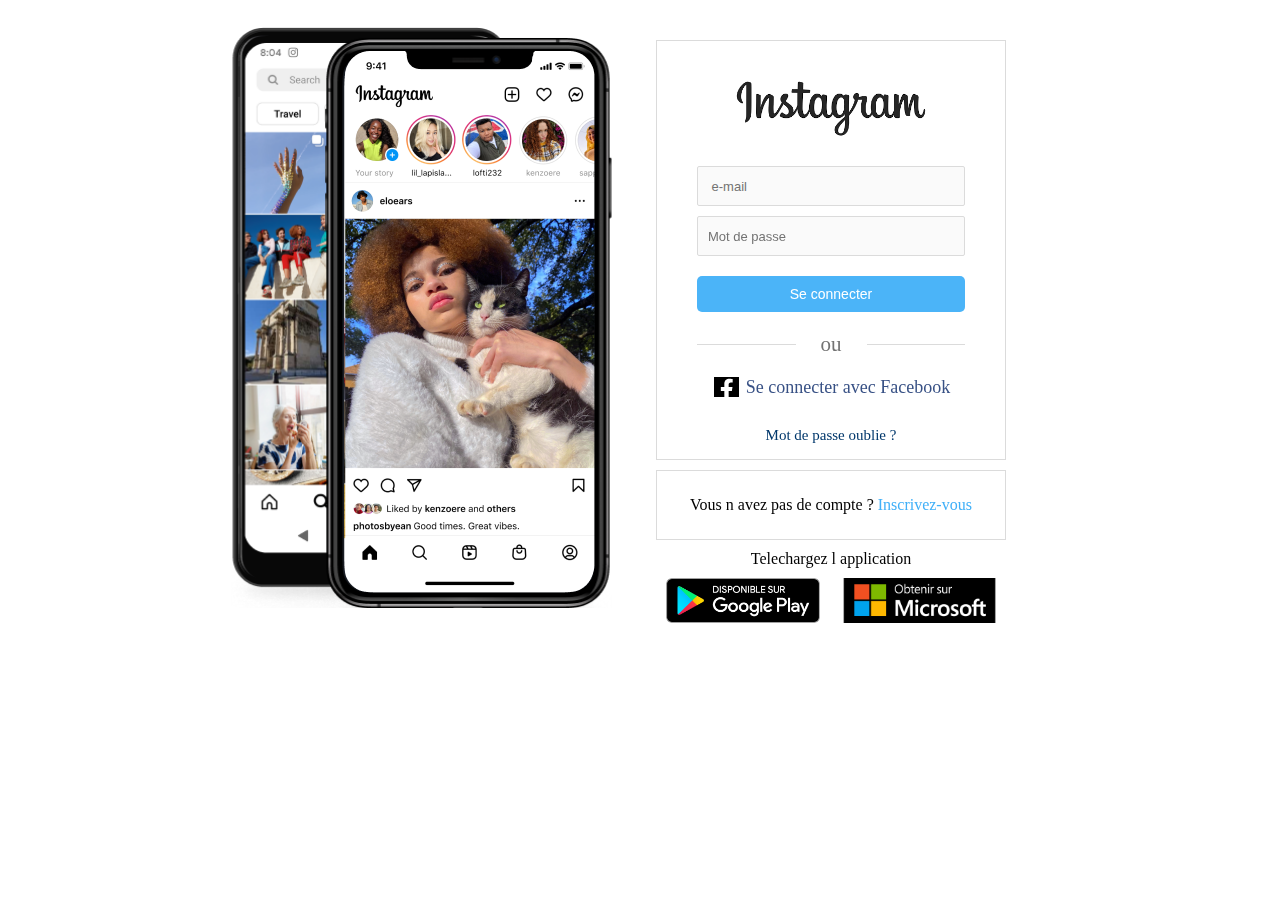
==== connect.html @ c284a10d "premier commit instagram" ====
<!DOCTYPE html>
<html lang="en">
<head>
    <meta charset="UTF-8">
    <meta http-equiv="X-UA-Compatible" content="IE=edge">
    <link rel="stylesheet" href="css/style.css">
    <meta name="viewport" content="width=device-width, initial-scale=1.0">
    <title> Page de Connexion</title>
</head>
<body>
    <div id="bloc-page">
      <div class="parent-screenshot">
        <img src="assets/images/phoneinstagram.PNG" alt="">
        <div  class="all-screenshot">
            <img src="assets/images/screenshot1.png" class="slide active"  alt="">
            <img src="assets/images/screenshot2.png" class="slide" alt="">
            <img src="assets/images/screenshot3.png"  class="slide" alt="">
            <img src="assets/images/screenshot4.png"  class = "slide" alt="">
        </div>
        
      </div>
      <div class="parent-formulaire">
        <div id="connect-formulaire">
          <img src="assets/icons/instagramnewimage.png" alt="">
          <form>
            <div class="contenair-input-label">
              <input type="text" id="email" placeholder=" e-mail">
              <input type="text" id="password" placeholder="Mot de passe">
            </div>
            <button  id="form">Se connecter</button>
          </form>
          <div class="tirets">
            <span class="tirets-child"></span>
            <span>ou</span>
            <span class="tirets-child"></span>
          </div>
          <div class="parent-facebook">
            <img src="assets/icons/logofacebook.svg" class="facebook" alt="">
            <span>Se connecter avec Facebook</span>
          </div>
          <span class="forget-password">Mot de passe oublie ?</span>
        </div>
        <div class="sign">
          <span>Vous n avez pas de compte ?</span>
          <a href="sign.html">Inscrivez-vous</a>
        </div>
        <div class="update">Telechargez l application</div>
        <div class="icons-miscrosoft">
          <img src="assets/icons/google.png"  class ="google" alt="">
          <img src="assets/icons/miscrosoft.png"  class ="miscrosoft" alt="">
        </div>
      </div>

    </div>
    
</body>
<script src="/js/pages/connect.js" type="module"></script>
</html>
---- css/style.css ----
@import "./connect.css";
@import "./sign.css";
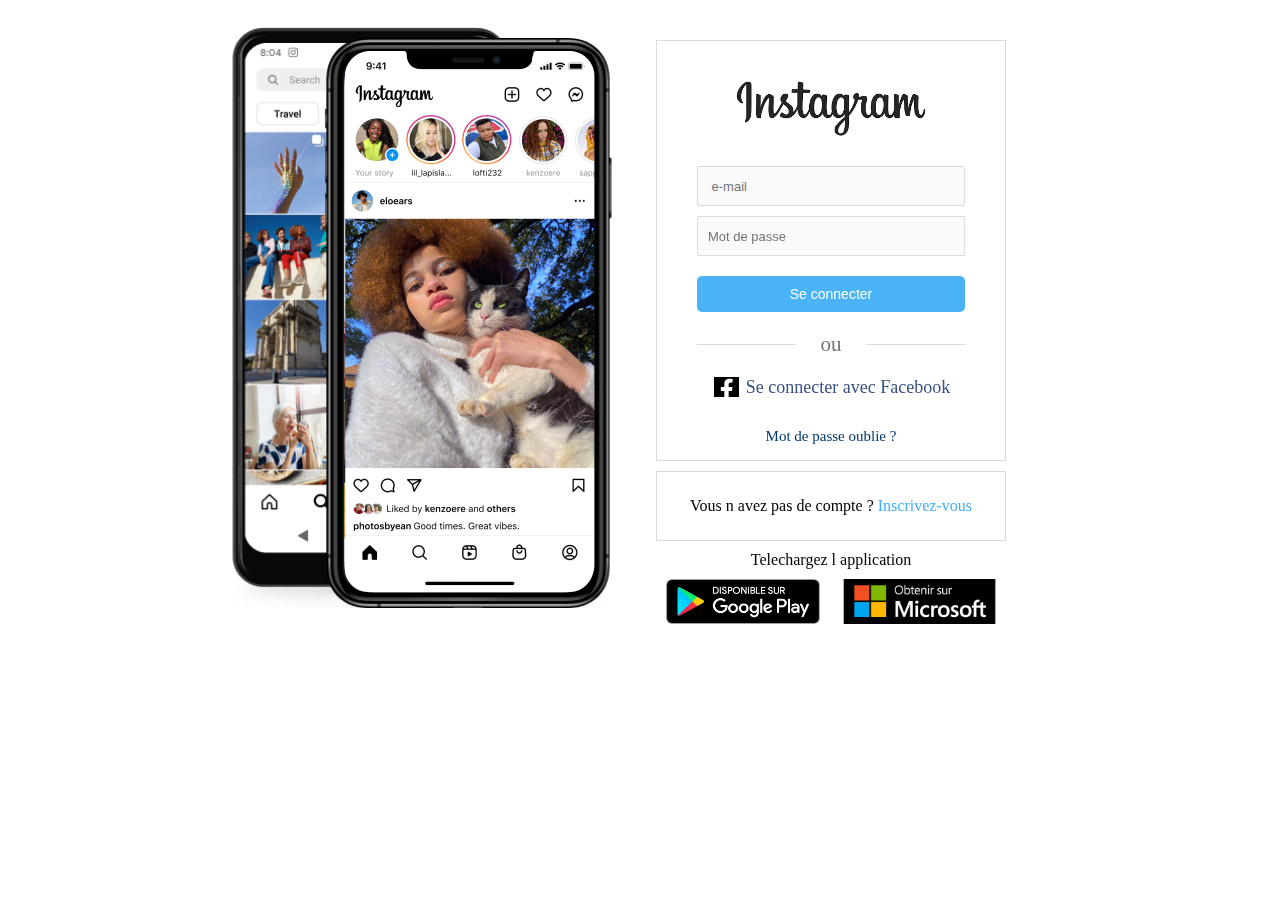
==== commit 4b0a7dcc: "envoi le mail" ====
--- a/connect.html
+++ b/connect.html
@@ -1,58 +1,96 @@
 <!DOCTYPE html>
 <html lang="en">
-<head>
-    <meta charset="UTF-8">
-    <meta http-equiv="X-UA-Compatible" content="IE=edge">
-    <link rel="stylesheet" href="css/style.css">
-    <meta name="viewport" content="width=device-width, initial-scale=1.0">
-    <title> Page de Connexion</title>
-</head>
-<body>
-    <div id="bloc-page">
-      <div class="parent-screenshot">
-        <img src="assets/images/phoneinstagram.PNG" alt="">
-        <div  class="all-screenshot">
-            <img src="assets/images/screenshot1.png" class="slide active"  alt="">
-            <img src="assets/images/screenshot2.png" class="slide" alt="">
-            <img src="assets/images/screenshot3.png"  class="slide" alt="">
-            <img src="assets/images/screenshot4.png"  class = "slide" alt="">
-        </div>
-        
-      </div>
-      <div class="parent-formulaire">
-        <div id="connect-formulaire">
-          <img src="assets/icons/instagramnewimage.png" alt="">
-          <form>
-            <div class="contenair-input-label">
-              <input type="text" id="email" placeholder=" e-mail">
-              <input type="text" id="password" placeholder="Mot de passe">
-            </div>
-            <button  id="form">Se connecter</button>
-          </form>
-          <div class="tirets">
-            <span class="tirets-child"></span>
-            <span>ou</span>
-            <span class="tirets-child"></span>
+     <head>
+          <meta charset="UTF-8" />
+          <meta http-equiv="X-UA-Compatible" content="IE=edge" />
+          <link rel="stylesheet" href="css/style.css" />
+          <meta
+               name="viewport"
+               content="width=device-width, initial-scale=1.0"
+          />
+          <title>Page de Connexion</title>
+     </head>
+     <body id ="bodyConnection">
+          <div id="bloc-page">
+               <div class="parent-screenshot">
+                    <img src="assets/images/phoneinstagram.PNG" alt="" />
+                    <div class="all-screenshot">
+                         <img
+                              src="assets/images/screenshot1.png"
+                              class="slide active"
+                              alt=""
+                         />
+                         <img
+                              src="assets/images/screenshot2.png"
+                              class="slide"
+                              alt=""
+                         />
+                         <img
+                              src="assets/images/screenshot3.png"
+                              class="slide"
+                              alt=""
+                         />
+                         <img
+                              src="assets/images/screenshot4.png"
+                              class="slide"
+                              alt=""
+                         />
+                    </div>
+               </div>
+               <div class="parent-formulaire">
+                    <div id="connect-formulaire">
+                         <img src="assets/icons/instagramnewimage.png" alt="" />
+                         <form>
+                              <div class="contenair-input-label">
+                                   <input
+                                        type="text"
+                                        id="email"
+                                        placeholder=" e-mail"
+                                   />
+                                   <input
+                                        type="text"
+                                        id="password"
+                                        placeholder="Mot de passe"
+                                   />
+                              </div>
+                              <button id="form">Se connecter</button>
+                         </form>
+                         <div class="tirets">
+                              <span class="tirets-child"></span>
+                              <span>ou</span>
+                              <span class="tirets-child"></span>
+                         </div>
+                         <div class="parent-facebook">
+                              <img
+                                   src="assets/icons/logofacebook.svg"
+                                   class="facebook"
+                                   alt=""
+                              />
+                              <span>Se connecter avec Facebook</span>
+                         </div>
+                         <a href="resetPassword.html" class="a-reset-password"><span class="forget-password"
+                              >Mot de passe oublie ?</span
+                         ></a>
+                    </div>
+                    <div class="sign">
+                         <span>Vous n avez pas de compte ?</span>
+                         <a href="signUp.html">Inscrivez-vous</a>
+                    </div>
+                    <div class="update">Telechargez l application</div>
+                    <div class="icons-miscrosoft">
+                         <img
+                              src="assets/icons/google.png"
+                              class="google"
+                              alt=""
+                         />
+                         <img
+                              src="assets/icons/miscrosoft.png"
+                              class="miscrosoft"
+                              alt=""
+                         />
+                    </div>
+               </div>
           </div>
-          <div class="parent-facebook">
-            <img src="assets/icons/logofacebook.svg" class="facebook" alt="">
-            <span>Se connecter avec Facebook</span>
-          </div>
-          <span class="forget-password">Mot de passe oublie ?</span>
-        </div>
-        <div class="sign">
-          <span>Vous n avez pas de compte ?</span>
-          <a href="sign.html">Inscrivez-vous</a>
-        </div>
-        <div class="update">Telechargez l application</div>
-        <div class="icons-miscrosoft">
-          <img src="assets/icons/google.png"  class ="google" alt="">
-          <img src="assets/icons/miscrosoft.png"  class ="miscrosoft" alt="">
-        </div>
-      </div>
-
-    </div>
-    
-</body>
-<script src="/js/pages/connect.js" type="module"></script>
-</html>+     </body>
+     <script src="/js/pages/connect.js" type="module"></script>
+</html>
--- a/css/style.css
+++ b/css/style.css
@@ -1,2 +1,4 @@
 @import "./connect.css";
-@import "./sign.css";+@import "./sign.css";
+@import "./snackBar.css";
+@import "./resetPassword.css";
